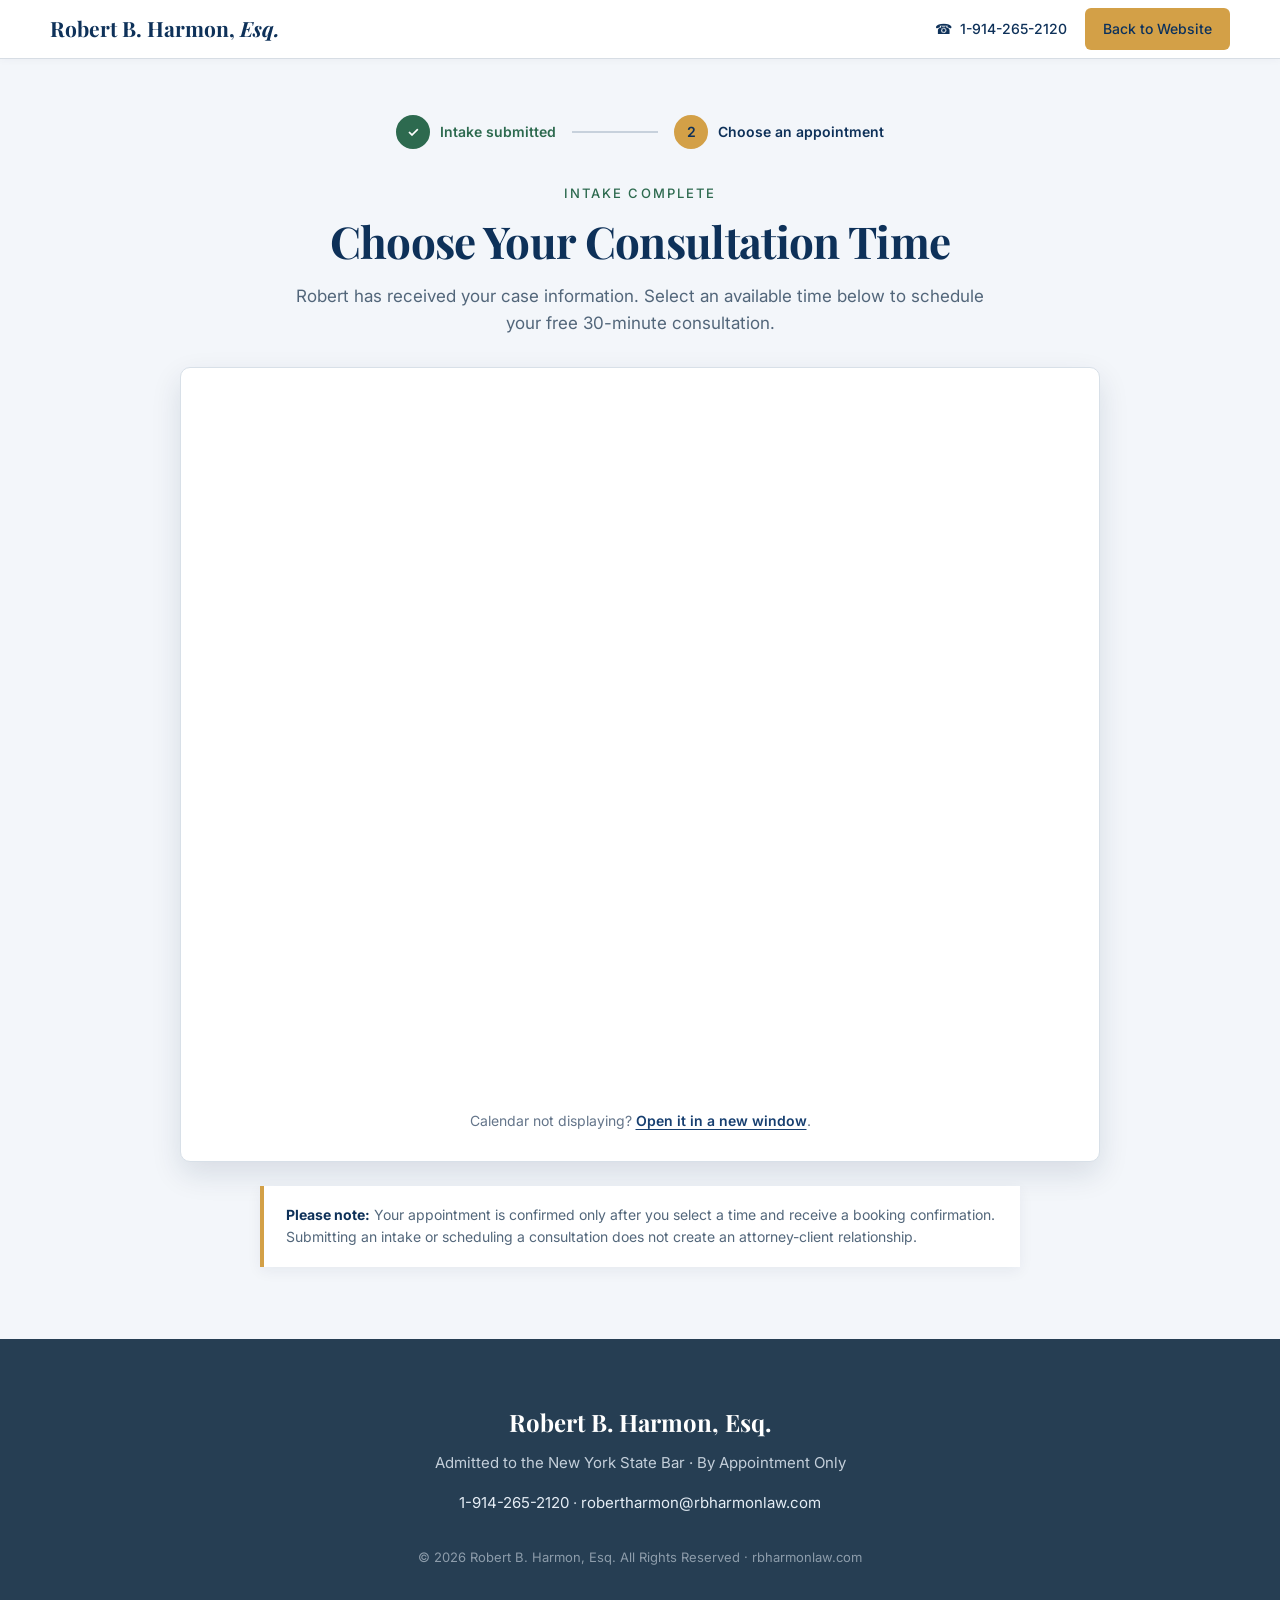
==== schedule.html @ aace38e4 "Add files via upload" ====
<!DOCTYPE html>
<html lang="en">
<head>
  <meta charset="UTF-8">
  <meta name="viewport" content="width=device-width, initial-scale=1.0">
  <meta name="robots" content="noindex, nofollow">
  <title>Schedule Your Consultation | Robert B. Harmon, Esq.</title>
  <meta name="description" content="Choose an available time for your free 30-minute consultation with Robert B. Harmon, Esq.">
  <link rel="preconnect" href="https://fonts.googleapis.com">
  <link rel="preconnect" href="https://fonts.gstatic.com" crossorigin>
  <link rel="preconnect" href="https://tidycal.com">
  <link href="https://fonts.googleapis.com/css2?family=Inter:wght@400;500;600;700&family=Playfair+Display:wght@600;700&display=swap" rel="stylesheet">
  <link rel="stylesheet" href="/styles.css">
</head>
<body class="booking-page">
  <header class="site-header">
    <div class="nav-container">
      <a href="/" class="brand">Robert B. Harmon, <em>Esq.</em></a>
      <div class="booking-header-actions">
        <a class="phone-link icon-link" href="tel:+19142652120">☎&nbsp; 1-914-265-2120</a>
        <a class="btn btn-gold btn-small" href="/">Back to Website</a>
      </div>
    </div>
  </header>

  <main id="top">
    <section class="section booking-section">
      <div class="container booking-container">
        <div class="booking-intro">
          <div class="booking-progress" aria-label="Consultation scheduling progress">
            <div class="progress-step done"><span aria-hidden="true">✓</span> Intake submitted</div>
            <div class="progress-divider" aria-hidden="true"></div>
            <div class="progress-step active"><span aria-hidden="true">2</span> Choose an appointment</div>
          </div>

          <p class="eyebrow">INTAKE COMPLETE</p>
          <h1>Choose Your Consultation Time</h1>
          <p class="booking-intro-copy">
            Robert has received your case information. Select an available time below to schedule your free 30-minute consultation.
          </p>
        </div>

        <div class="booking-card">
          <div
            id="tidycal-booking"
            class="tidycal-embed"
            data-path="matthewgharmon/free-30-minute-mca-consultation"
            data-showavatar="false"
          ></div>
          <noscript>
            <p class="booking-fallback">
              JavaScript is required for the embedded calendar.
              <a href="https://tidycal.com/matthewgharmon/free-30-minute-mca-consultation">Open the appointment calendar</a>.
            </p>
          </noscript>
          <p class="booking-fallback">
            Calendar not displaying?
            <a href="https://tidycal.com/matthewgharmon/free-30-minute-mca-consultation" target="_blank" rel="noopener">Open it in a new window</a>.
          </p>
        </div>

        <aside class="scheduling-note">
          <strong>Please note:</strong> Your appointment is confirmed only after you select a time and receive a booking confirmation. Submitting an intake or scheduling a consultation does not create an attorney-client relationship.
        </aside>
      </div>
    </section>
  </main>

  <footer class="footer compact-footer">
    <div class="container footer-inner">
      <h3>Robert B. Harmon, Esq.</h3>
      <p>Admitted to the New York State Bar · By Appointment Only</p>
      <p><a href="tel:+19142652120">1-914-265-2120</a> · <a href="mailto:robertharmon@rbharmonlaw.com">robertharmon@rbharmonlaw.com</a></p>
      <p class="copyright">© 2026 Robert B. Harmon, Esq. All Rights Reserved · rbharmonlaw.com</p>
    </div>
  </footer>

  <script src="/booking.js" defer></script>
</body>
</html>
---- styles.css ----
:root{
  --navy:#173f70;
  --navy-dark:#0e3159;
  --gold:#d3a047;
  --text:#26384d;
  --muted:#596b80;
  --soft:#f3f6fa;
  --border:#d8e0e8;
  --white:#fff;
  --shadow:0 12px 30px rgba(16,41,70,.12);
  --font-heading:'Playfair Display', Georgia, serif;
  --font-body:'Inter', Arial, sans-serif;
}

*{box-sizing:border-box}
html{scroll-behavior:smooth}
body{
  margin:0;
  font-family:var(--font-body);
  color:var(--text);
  background:#fff;
  line-height:1.6;
  font-size:15px;
  font-weight:400;
}

a{color:inherit;text-decoration:none}
.container{
  width:min(1080px, calc(100% - 48px));
  margin:0 auto;
}
.narrow{width:min(900px, calc(100% - 48px))}
.site-header{
  position:sticky;
  top:0;
  z-index:1000;
  background:rgba(255,255,255,.97);
  border-bottom:1px solid #d7dde4;
  box-shadow:0 1px 8px rgba(15,37,64,.04);
}
.nav-container{
  width:min(1180px, calc(100% - 48px));
  height:58px;
  margin:0 auto;
  display:flex;
  align-items:center;
  justify-content:space-between;
  gap:22px;
}
.brand{
  font-family:var(--font-heading);
  font-weight:700;
  font-size:21px;
  color:var(--navy-dark);
  white-space:nowrap;
}
.brand em{font-style:italic}
.main-nav{
  display:flex;
  align-items:center;
  gap:26px;
  font-weight:500;
  font-size:14px;
  color:#112d4b;
}
.main-nav a:hover{color:var(--gold)}
.nav-actions{
  display:flex;
  align-items:center;
  gap:16px;
  font-weight:500;
  color:var(--navy-dark);
  font-size:14px;
}
.phone-link{white-space:nowrap}
.btn{
  display:inline-flex;
  align-items:center;
  justify-content:center;
  min-height:48px;
  padding:0 26px;
  border-radius:6px;
  font-weight:500;
  font-size:16px;
  border:0;
  cursor:pointer;
  box-shadow:0 8px 18px rgba(0,0,0,.10);
  transition:.15s ease;
  line-height:1;
}
.btn:hover{transform:translateY(-1px);filter:brightness(.98)}
.btn-primary{background:var(--navy);color:#fff}
.btn-gold{background:var(--gold);color:#0b315d}
.btn-small{
  min-height:42px;
  padding:0 18px;
  font-size:14px;
  box-shadow:none;
}
.center-btn{margin:26px auto 0;display:flex;width:max-content}
.wide-btn{min-width:380px}

.mobile-menu-button{display:none}

.hero{
  position:relative;
  min-height:690px;
  display:flex;
  align-items:center;
  overflow:hidden;
  border-bottom:1px solid #eef1f5;
}
.hero-bg{
  position:absolute;
  inset:0;
  background:
    linear-gradient(90deg, rgba(255,255,255,.96) 0%, rgba(255,255,255,.88) 45%, rgba(255,255,255,.72) 72%, rgba(255,255,255,.82) 100%),
    url("nyc-bg.jpg") center/cover no-repeat;
  filter:saturate(.85);
}
.hero-content{
  position:relative;
  z-index:1;
  padding-top:30px;
}
.eyebrow{
  color:var(--navy-dark);
  font-size:13px;
  font-weight:500;
  letter-spacing:.16em;
  margin:0 0 20px;
}
h1,h2,h3{
  font-family:var(--font-heading);
  color:var(--navy-dark);
  line-height:1.12;
  margin:0;
}
h1{
  max-width:850px;
  font-size:54px;
  font-weight:700;
  letter-spacing:-.015em;
}
.hero-copy{
  max-width:760px;
  font-size:18px;
  color:#3f5368;
  line-height:1.65;
  margin:28px 0 30px;
  font-weight:400;
}
.hero-buttons{
  display:flex;
  gap:16px;
  flex-wrap:wrap;
}
.trust-row{
  margin-top:20px;
  color:#53687d;
  font-size:14px;
  font-weight:400;
}
.trust-row span{padding:0 8px;color:#93a0ad}

.section{
  padding:78px 0;
}
.section:nth-of-type(even){background:var(--soft)}
.section h2{
  text-align:center;
  font-size:38px;
  font-weight:700;
  margin-bottom:20px;
}
.section-intro{
  max-width:720px;
  margin:0 auto 48px;
  text-align:center;
  color:#52667a;
  font-size:18px;
  font-weight:400;
  line-height:1.55;
}
.problem-grid{
  display:grid;
  grid-template-columns:repeat(2, 1fr);
  gap:16px;
}
.problem-card{
  min-height:74px;
  padding:18px 22px;
  background:#f8fafc;
  border:1px solid var(--border);
  border-radius:8px;
  display:flex;
  align-items:center;
  gap:16px;
  font-size:16px;
  color:#273a51;
  font-weight:400;
}
.line-icon{
  width:28px;
  height:28px;
  flex:0 0 28px;
  border:1px solid #b7c9dc;
  border-radius:50%;
  color:var(--navy);
  font-weight:600;
  font-size:14px;
  display:flex;
  align-items:center;
  justify-content:center;
  background:#fff;
}
.strong-note{
  max-width:760px;
  margin:40px auto 0;
  text-align:center;
  color:var(--navy-dark);
  font-weight:600;
  font-size:17px;
  line-height:1.5;
}

.services{background:var(--soft)}
.service-grid{
  display:grid;
  grid-template-columns:repeat(3,1fr);
  gap:22px;
}
.service-card{
  min-height:200px;
  background:#fff;
  border:1px solid var(--border);
  border-radius:8px;
  padding:28px;
  box-shadow:0 3px 8px rgba(0,0,0,.02);
}
.service-card.highlighted{
  border-color:#9fb4cb;
  box-shadow:0 8px 20px rgba(20,61,104,.11);
}
.gold-line{
  display:block;
  width:44px;
  height:3px;
  background:var(--gold);
  border-radius:6px;
  margin-bottom:22px;
}
.service-card h3{
  font-size:22px;
  font-weight:700;
  margin-bottom:14px;
}
.service-card p{
  margin:0;
  font-size:16px;
  color:#53677b;
  font-weight:400;
}

.related{background:#fff}
.related-list{
  display:grid;
  grid-template-columns:repeat(2,1fr);
  gap:20px 60px;
  margin:40px 0 38px;
}
.related-list p{
  margin:0;
  color:#52667a;
  font-size:16px;
  font-weight:400;
}
.related-list strong{
  color:var(--navy-dark);
  font-weight:600;
}

.about{background:var(--soft)}
.about-grid{
  display:grid;
  grid-template-columns:1fr 1.25fr;
  gap:78px;
  align-items:start;
  max-width:920px;
  margin:46px auto 0;
}
.attorney-photo{
  width:100%;
  max-width:390px;
  height:auto;
  border-radius:6px;
  display:block;
  box-shadow:var(--shadow);
  background:#ddd;
}
.about-left h3{
  margin-top:24px;
  font-size:24px;
  font-weight:700;
}
.subline{
  margin-top:0;
  color:#53677b;
}
.about-left p{
  font-size:15px;
  color:#516579;
  font-weight:400;
}
.why-card{
  background:#fff;
  border:2px solid var(--navy);
  border-radius:7px;
  padding:32px;
  box-shadow:0 7px 20px rgba(11,49,93,.09);
}
.why-card h3{
  font-size:25px;
  font-weight:700;
  margin-bottom:18px;
}
.why-card ul{
  margin:0;
  padding:0;
  list-style:none;
}
.why-card li{
  margin:12px 0;
  color:#25384e;
  font-size:15px;
  font-weight:400;
}
.why-card li::before{
  content:"✓";
  color:var(--gold);
  font-weight:600;
  margin-right:12px;
}
.blue-banner{
  margin:56px auto 0;
  max-width:920px;
  background:var(--navy);
  color:#fff;
  text-align:center;
  font-weight:500;
  font-size:18px;
  border-radius:5px;
  padding:24px;
}
.blue-banner span{color:var(--gold);font-weight:500}

.process{background:#fff}
.process-grid{
  display:grid;
  grid-template-columns:repeat(4,1fr);
  gap:22px;
  margin-top:44px;
}
.process-card{
  position:relative;
  min-height:230px;
  background:#f8fafc;
  border:1px solid var(--border);
  border-radius:8px;
  padding:30px 24px 24px;
}
.number{
  position:absolute;
  top:-14px;
  left:-12px;
  width:36px;
  height:36px;
  border-radius:50%;
  background:var(--navy);
  color:#fff;
  display:flex;
  align-items:center;
  justify-content:center;
  font-weight:600;
  font-size:14px;
  box-shadow:0 6px 12px rgba(0,0,0,.10);
}
.process-icon{
  color:var(--gold);
  font-family:var(--font-heading);
  font-size:25px;
  font-weight:700;
  letter-spacing:.04em;
  margin-bottom:8px;
}
.process-card h3{
  font-size:19px;
  font-weight:700;
  margin-bottom:12px;
}
.process-card p{
  margin:0;
  color:#54687b;
  font-size:14px;
  font-weight:400;
}

.faq{background:var(--soft)}
.faq-container{width:min(680px, calc(100% - 48px))}
.accordion{
  margin-top:32px;
}
.faq-item{
  background:#fff;
  border:1px solid var(--border);
  border-radius:7px;
  margin-bottom:12px;
  overflow:hidden;
}
.faq-item button{
  width:100%;
  background:#fff;
  border:0;
  padding:17px 20px;
  display:flex;
  justify-content:space-between;
  text-align:left;
  color:var(--navy-dark);
  font-weight:600;
  font-size:15px;
  cursor:pointer;
}
.faq-answer{
  display:none;
  padding:0 20px 20px;
  color:#516579;
  font-size:14px;
  font-weight:400;
}
.faq-item.active .faq-answer{display:block}

.submit-section{background:#fff}
.form-container{width:min(720px, calc(100% - 48px))}
.case-form{
  background:#fff;
  border:1px solid var(--border);
  border-radius:9px;
  box-shadow:0 5px 16px rgba(0,0,0,.05);
  padding:36px;
}
.hidden{display:none}
.case-form label,
.case-form legend{
  display:block;
  color:var(--navy-dark);
  font-weight:600;
  margin-bottom:8px;
  font-size:14px;
}
.case-form span{color:#d83030}
.case-form small{
  color:#64758a;
  font-weight:400;
}
.case-form input,
.case-form select,
.case-form textarea{
  width:100%;
  min-height:54px;
  border:1px solid #cfd9e3;
  border-radius:6px;
  font:inherit;
  font-size:16px;
  padding:0 14px;
  margin:4px 0 22px;
  color:#21364f;
  background:#fff;
  font-weight:400;
}
.case-form input[type="file"]{
  padding:13px;
  min-height:auto;
  font-size:14px;
}
.case-form textarea{
  min-height:165px;
  padding:15px;
  resize:vertical;
}
.two-col{
  display:grid;
  grid-template-columns:1fr 1fr;
  gap:22px;
}
fieldset{
  border:0;
  padding:0;
  margin:0 0 22px;
}
fieldset legend{margin-bottom:8px}
.radio{
  display:inline-flex!important;
  align-items:center;
  gap:8px;
  margin-right:24px;
  font-weight:400!important;
  color:#23384f!important;
  font-size:15px!important;
}
.radio input{
  width:18px;
  min-height:18px;
  margin:0;
}
.form-submit{
  width:100%;
  margin-top:6px;
}
.form-next-step{
  margin:12px 0 0;
  text-align:center;
  color:#64758a;
  font-size:13px;
}

.booking-page{background:var(--soft)}
.booking-page .site-header{position:relative}
.booking-header-actions{display:flex;align-items:center;gap:18px;color:var(--navy-dark);font-size:14px;font-weight:500}
.booking-section{padding:56px 0 72px;background:var(--soft)}
.booking-container{width:min(920px, calc(100% - 48px))}
.booking-intro{text-align:center;max-width:760px;margin:0 auto 30px}
.booking-intro .eyebrow{margin-bottom:12px;color:#2d6a4f}
.booking-intro h1{max-width:none;font-size:44px;margin-bottom:18px}
.booking-intro-copy{max-width:700px;margin:0 auto;color:#52667a;font-size:17px}
.booking-progress{display:flex;align-items:center;justify-content:center;margin:0 auto 34px;max-width:580px}
.progress-step{display:flex;align-items:center;gap:10px;color:#6b7c8e;font-size:14px;font-weight:600;white-space:nowrap}
.progress-step span{display:inline-flex;align-items:center;justify-content:center;width:34px;height:34px;border-radius:50%;border:2px solid #b8c5d2;background:#fff;color:#66798d}
.progress-step.done{color:#2d6a4f}
.progress-step.done span{border-color:#2d6a4f;background:#2d6a4f;color:#fff}
.progress-step.active{color:var(--navy-dark)}
.progress-step.active span{border-color:var(--gold);background:var(--gold);color:var(--navy-dark)}
.progress-divider{height:2px;width:86px;margin:0 16px;background:#c7d1dc}
.booking-card{background:#fff;border:1px solid var(--border);border-radius:10px;box-shadow:var(--shadow);padding:24px;overflow:hidden}
.tidycal-embed{width:100%;min-height:700px}
.booking-fallback{margin:18px 0 4px;text-align:center;color:#64758a;font-size:14px}
.booking-fallback a{color:var(--navy);font-weight:600;text-decoration:underline;text-underline-offset:3px}
.scheduling-note{max-width:760px;margin:24px auto 0;padding:18px 22px;border-left:4px solid var(--gold);background:#fff;color:#53677b;font-size:14px;box-shadow:0 4px 14px rgba(16,41,70,.06)}
.scheduling-note strong{color:var(--navy-dark)}
.compact-footer{padding:34px 0}
.compact-footer p{margin:8px 0}

.footer{
  background:#263e53;
  color:#c4cfda;
  padding:70px 0 66px;
  text-align:center;
}
.footer h2,.footer h3{
  color:#fff;
  font-size:24px;
  font-weight:700;
}
.footer p{
  font-size:15px;
  margin:16px 0;
  font-weight:400;
}
.footer-line{
  height:1px;
  background:rgba(255,255,255,.18);
  width:min(860px,100%);
  margin:46px auto 32px;
}
.footer a{color:#e5edf5;font-weight:400}
.copyright{
  opacity:.65;
  margin-top:32px!important;
  font-size:13px!important;
}

@media (max-width: 1020px){
  .main-nav,.nav-actions{display:none}
  .mobile-menu-button{
    display:flex;
    flex-direction:column;
    gap:5px;
    width:40px;
    height:40px;
    align-items:center;
    justify-content:center;
    border:0;
    background:transparent;
  }
  .mobile-menu-button span{
    width:24px;
    height:2px;
    background:var(--navy-dark);
  }
  .main-nav.open{
    display:flex;
    position:absolute;
    top:58px;
    left:0;
    right:0;
    background:#fff;
    flex-direction:column;
    align-items:flex-start;
    padding:20px 28px;
    border-bottom:1px solid var(--border);
  }
  h1{font-size:46px}
  .service-grid{grid-template-columns:repeat(2,1fr)}
  .process-grid{grid-template-columns:repeat(2,1fr)}
  .about-grid{grid-template-columns:1fr;gap:40px}
}
@media (max-width: 700px){
  .container,.narrow,.form-container,.faq-container{
    width:calc(100% - 30px);
  }
  .nav-container{width:calc(100% - 28px)}
  .brand{font-size:18px}
  .hero{min-height:auto;padding:88px 0 68px}
  h1{font-size:36px}
  .hero-copy,.section-intro{font-size:16px}
  .section{padding:60px 0}
  .section h2{font-size:30px}
  .problem-grid,.service-grid,.related-list,.process-grid,.two-col{
    grid-template-columns:1fr;
  }
  .case-form{padding:24px 18px}
  .btn{width:100%;min-width:0}
  .hero-buttons{width:100%}
  .wide-btn{min-width:0}
  .booking-header-actions .phone-link{display:none}
  .booking-header-actions .btn{width:auto;padding:0 14px;font-size:13px}
  .booking-section{padding:34px 0 52px}
  .booking-container{width:calc(100% - 24px)}
  .booking-intro h1{font-size:34px}
  .booking-intro-copy{font-size:16px}
  .booking-progress{margin-bottom:28px}
  .progress-step{font-size:12px;gap:7px}
  .progress-step span{width:30px;height:30px}
  .progress-divider{width:28px;margin:0 8px}
  .booking-card{padding:8px;border-radius:8px}
  .tidycal-embed{min-height:760px}
  .booking-fallback{padding:0 10px 10px}
  .scheduling-note{margin-top:18px;padding:16px 18px}
}


/* v3 refinements */
.icon-link,.icon-btn,.button-main-line{display:inline-flex;align-items:center;justify-content:center;gap:9px}
.icon-svg{width:17px;height:17px;fill:none;stroke:currentColor;stroke-width:2;stroke-linecap:round;stroke-linejoin:round;flex:0 0 auto}
.problem-card{gap:18px}
.problem-icon{width:30px;flex:0 0 30px;color:var(--navy);display:flex;align-items:center;justify-content:center}
.problem-svg{width:29px;height:29px;fill:none;stroke:currentColor;stroke-width:2;stroke-linecap:round;stroke-linejoin:round}
.line-icon{display:none!important}
.blue-banner{max-width:720px;font-size:16px;padding:18px 24px;margin-top:46px}
.number{display:none!important}
.button-sub-line{display:inline-block}
.stacked-mobile{gap:8px}
.footer-contact-line{display:flex;align-items:center;justify-content:center;gap:22px;flex-wrap:wrap}
.file-field{margin:0 0 22px}
.file-label-text{display:block;color:var(--navy-dark);font-weight:600;margin-bottom:8px;font-size:14px}
.file-native{position:absolute!important;width:1px!important;height:1px!important;opacity:0!important;pointer-events:none!important}
.file-ui{min-height:54px;border:1px solid #cfd9e3;border-radius:6px;margin:4px 0 8px!important;padding:10px 12px;display:flex!important;align-items:center;gap:12px;color:#21364f!important;font-weight:400!important;font-size:15px!important;cursor:pointer}
.file-button{display:inline-flex;align-items:center;justify-content:center;min-height:34px;padding:0 13px;border-radius:4px;background:var(--navy);color:#fff;font-weight:500}
.file-name{color:#2d3e51;font-weight:400}
@media (max-width:700px){
  .hero{padding:46px 0 44px;align-items:flex-start}
  .hero-content{padding-top:0}
  .eyebrow{font-size:11px;letter-spacing:.12em;margin-bottom:14px;line-height:1.5}
  .hero-copy{margin:22px 0 24px;line-height:1.55}
  .services .service-card{text-align:center}
  .services .gold-line{margin-left:auto;margin-right:auto}
  .blue-banner{max-width:calc(100% - 10px);font-size:14px;padding:14px 18px;margin-top:40px}
  .stacked-mobile{flex-direction:column;min-height:64px;gap:7px;line-height:1.15;padding-top:12px;padding-bottom:12px;text-align:center}
  .stacked-mobile .button-main-line{display:flex;gap:8px}
  .stacked-mobile .button-sub-line{display:block;font-size:15px}
  .footer-contact-line{flex-direction:column;gap:8px;margin-top:18px!important}
  .footer-email,.footer-phone{justify-content:center}
  .problem-svg{width:25px;height:25px}
}
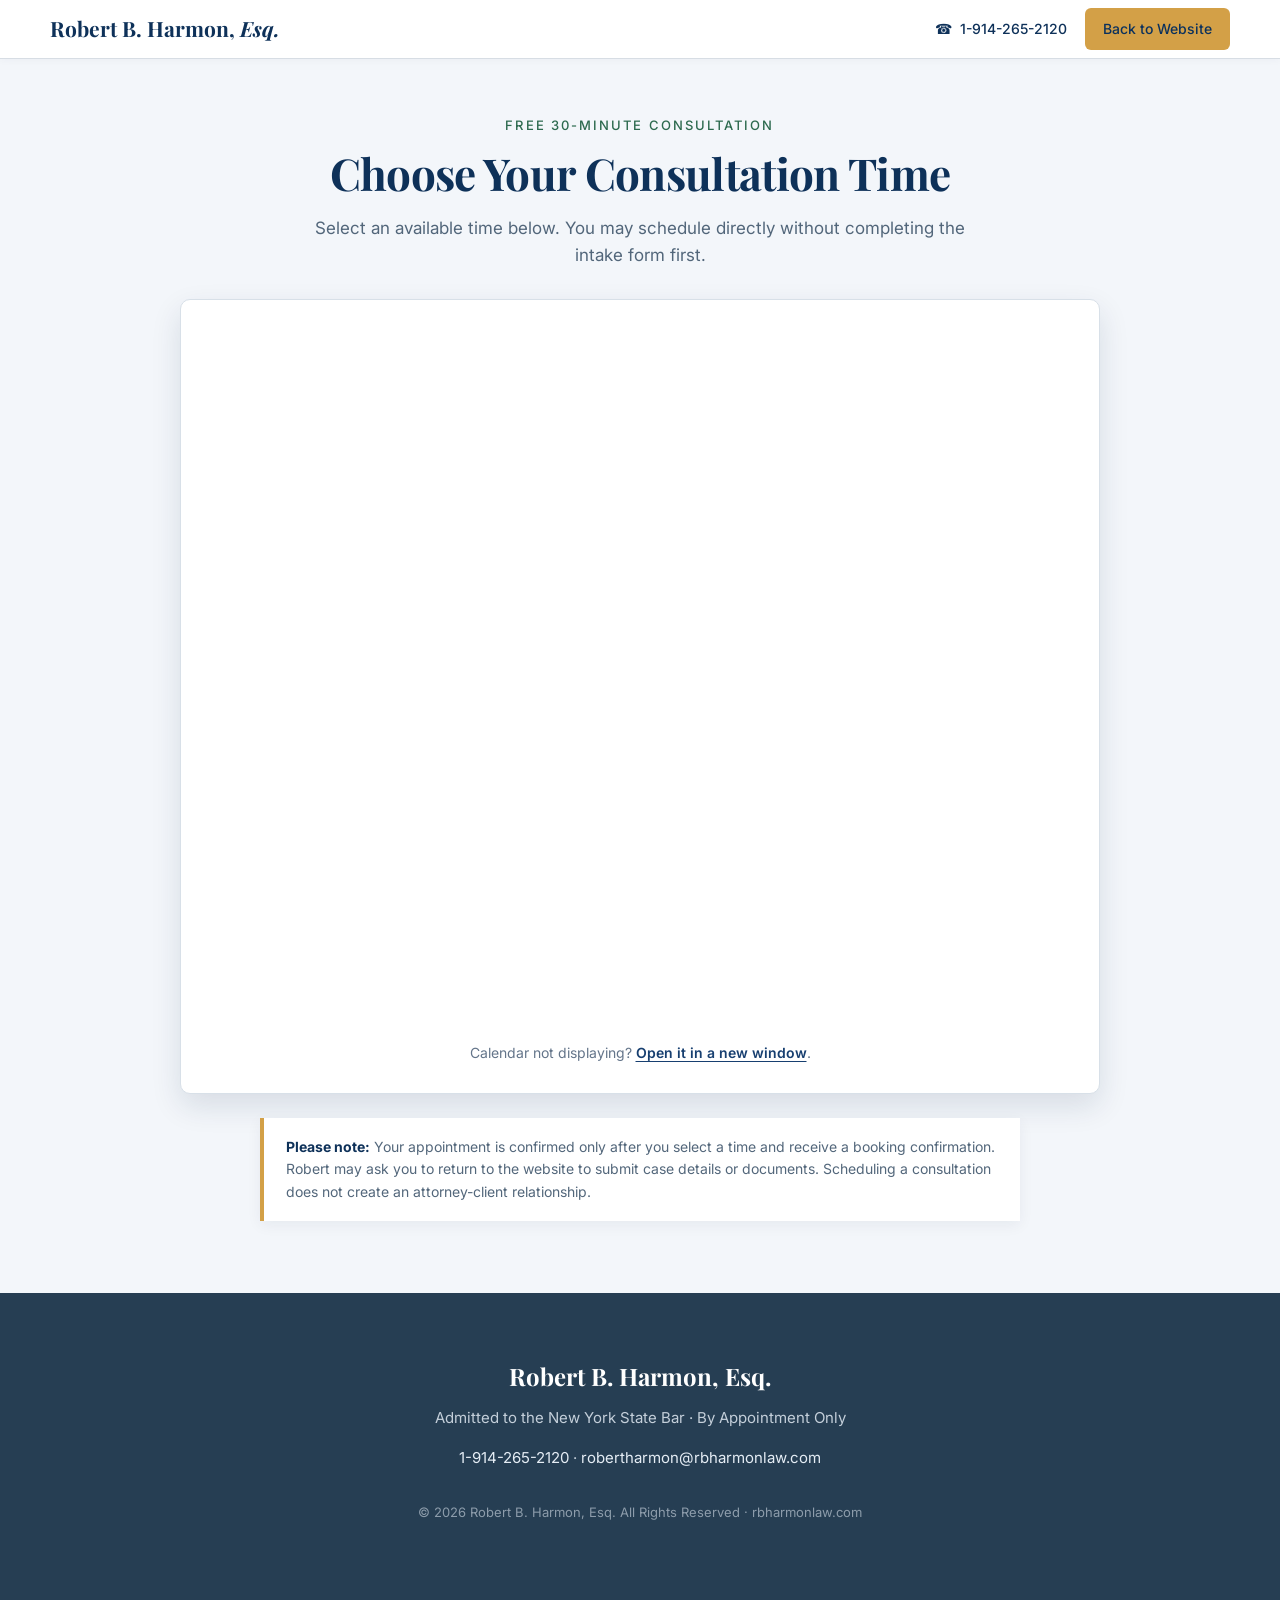
==== commit eac3b0ab: "Add files via upload" ====
--- a/schedule.html
+++ b/schedule.html
@@ -27,16 +27,11 @@
     <section class="section booking-section">
       <div class="container booking-container">
         <div class="booking-intro">
-          <div class="booking-progress" aria-label="Consultation scheduling progress">
-            <div class="progress-step done"><span aria-hidden="true">✓</span> Intake submitted</div>
-            <div class="progress-divider" aria-hidden="true"></div>
-            <div class="progress-step active"><span aria-hidden="true">2</span> Choose an appointment</div>
-          </div>
-
-          <p class="eyebrow">INTAKE COMPLETE</p>
+          <div id="intake-confirmation" class="intake-confirmation" hidden>✓ Your intake was submitted successfully. Now choose your appointment time.</div>
+          <p class="eyebrow">FREE 30-MINUTE CONSULTATION</p>
           <h1>Choose Your Consultation Time</h1>
           <p class="booking-intro-copy">
-            Robert has received your case information. Select an available time below to schedule your free 30-minute consultation.
+            Select an available time below. You may schedule directly without completing the intake form first.
           </p>
         </div>
 
@@ -60,7 +55,7 @@
         </div>
 
         <aside class="scheduling-note">
-          <strong>Please note:</strong> Your appointment is confirmed only after you select a time and receive a booking confirmation. Submitting an intake or scheduling a consultation does not create an attorney-client relationship.
+          <strong>Please note:</strong> Your appointment is confirmed only after you select a time and receive a booking confirmation. Robert may ask you to return to the website to submit case details or documents. Scheduling a consultation does not create an attorney-client relationship.
         </aside>
       </div>
     </section>
--- a/styles.css
+++ b/styles.css
@@ -223,6 +223,15 @@
   font-size:17px;
   line-height:1.5;
 }
+.start-options{background:#fff}
+.start-grid{display:grid;grid-template-columns:repeat(2,1fr);gap:22px}
+.start-card{display:flex;flex-direction:column;align-items:flex-start;padding:30px;background:#fff;border:1px solid var(--border);border-radius:10px;box-shadow:0 6px 18px rgba(16,41,70,.07)}
+.start-card.featured{border:2px solid var(--navy)}
+.start-number{display:inline-flex;padding:5px 10px;margin-bottom:16px;border-radius:999px;background:var(--soft);color:var(--navy);font-size:12px;font-weight:700;letter-spacing:.08em;text-transform:uppercase}
+.start-card.featured .start-number{background:var(--navy);color:#fff}
+.start-card h3{font-size:25px;margin-bottom:12px}
+.start-card p{flex:1;margin:0 0 24px;color:#52667a;font-size:16px}
+.start-card .btn{width:100%}
 
 .services{background:var(--soft)}
 .service-grid{
@@ -522,6 +531,14 @@
   color:#64758a;
   font-size:13px;
 }
+.appointment-status{margin:4px 0 24px;padding:18px 20px;border:1px solid #cfd9e3;border-radius:7px;background:var(--soft)}
+.appointment-status legend{padding:0 6px;margin-left:-6px}
+.homepage-schedule{background:var(--soft)}
+.homepage-schedule h2{text-align:center}
+.schedule-intake-link{max-width:760px;margin:24px auto 0;padding:18px 22px;text-align:center;background:#fff;border-left:4px solid var(--gold);color:#53677b;box-shadow:0 4px 14px rgba(16,41,70,.06)}
+.schedule-intake-link strong{color:var(--navy-dark)}
+.schedule-intake-link a{color:var(--navy);font-weight:600;text-decoration:underline;text-underline-offset:3px}
+.intake-confirmation{max-width:700px;margin:0 auto 24px;padding:14px 18px;border:1px solid #9bc8ac;border-radius:7px;background:#eef8f1;color:#245b3d;font-size:15px;font-weight:600}
 
 .booking-page{background:var(--soft)}
 .booking-page .site-header{position:relative}
@@ -548,6 +565,15 @@
 .scheduling-note strong{color:var(--navy-dark)}
 .compact-footer{padding:34px 0}
 .compact-footer p{margin:8px 0}
+.confirmation-main{min-height:calc(100vh - 58px);display:flex;flex-direction:column}
+.confirmation-section{flex:1;display:flex;align-items:center;background:var(--soft)}
+.confirmation-card{width:min(720px,calc(100% - 48px));padding:48px;text-align:center;background:#fff;border:1px solid var(--border);border-radius:10px;box-shadow:var(--shadow)}
+.confirmation-card h1{max-width:none;font-size:40px;margin-bottom:20px}
+.confirmation-card>p:not(.eyebrow):not(.confirmation-disclaimer){max-width:620px;margin:0 auto;color:#52667a;font-size:17px}
+.confirmation-check{display:flex;align-items:center;justify-content:center;width:58px;height:58px;margin:0 auto 18px;border-radius:50%;background:#2d6a4f;color:#fff;font-size:30px;font-weight:700}
+.confirmation-card .eyebrow{margin-bottom:12px;color:#2d6a4f}
+.confirmation-actions{display:flex;justify-content:center;gap:14px;margin-top:30px}
+.confirmation-disclaimer{margin:24px 0 0!important;color:#718195!important;font-size:13px!important}
 
 .footer{
   background:#263e53;
@@ -627,6 +653,8 @@
   .problem-grid,.service-grid,.related-list,.process-grid,.two-col{
     grid-template-columns:1fr;
   }
+  .start-grid{grid-template-columns:1fr}
+  .start-card{padding:24px 20px}
   .case-form{padding:24px 18px}
   .btn{width:100%;min-width:0}
   .hero-buttons{width:100%}
@@ -645,6 +673,9 @@
   .tidycal-embed{min-height:760px}
   .booking-fallback{padding:0 10px 10px}
   .scheduling-note{margin-top:18px;padding:16px 18px}
+  .confirmation-card{width:calc(100% - 24px);padding:34px 20px}
+  .confirmation-card h1{font-size:32px}
+  .confirmation-actions{flex-direction:column}
 }
 
 
